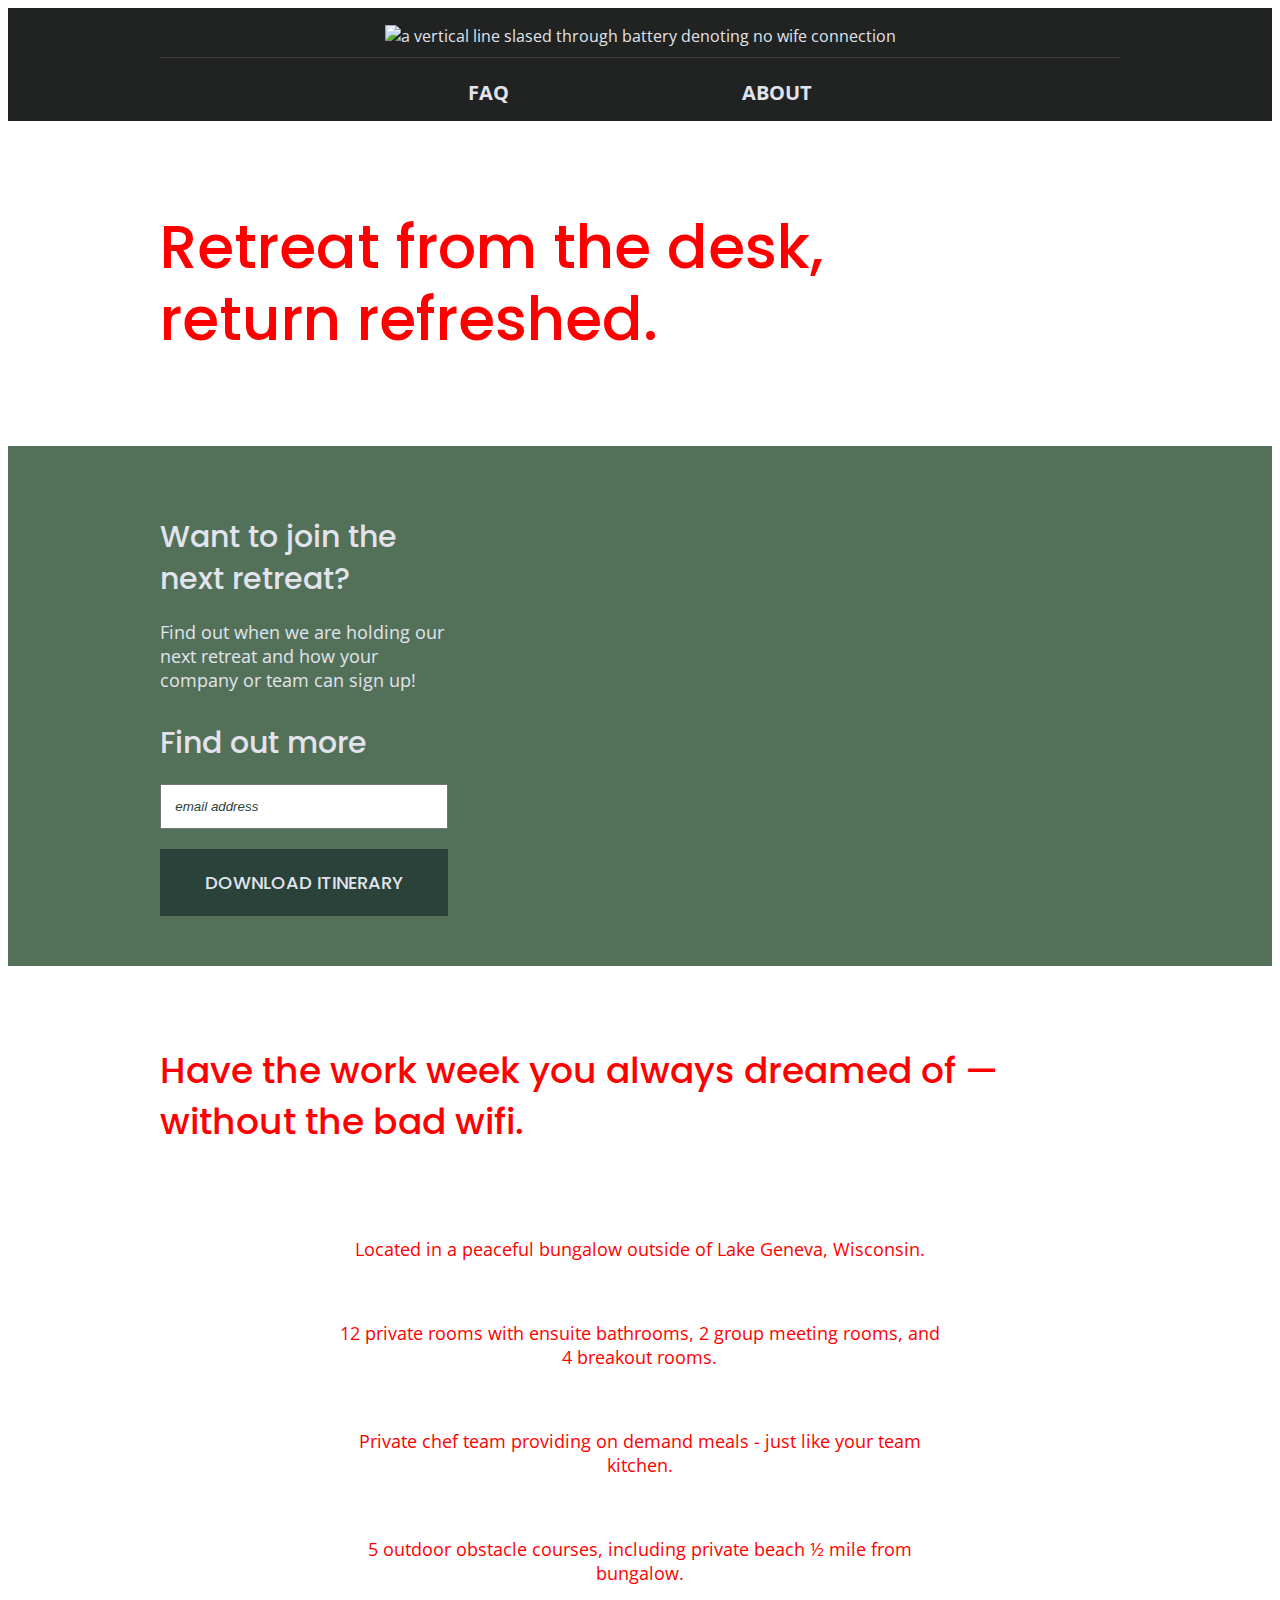
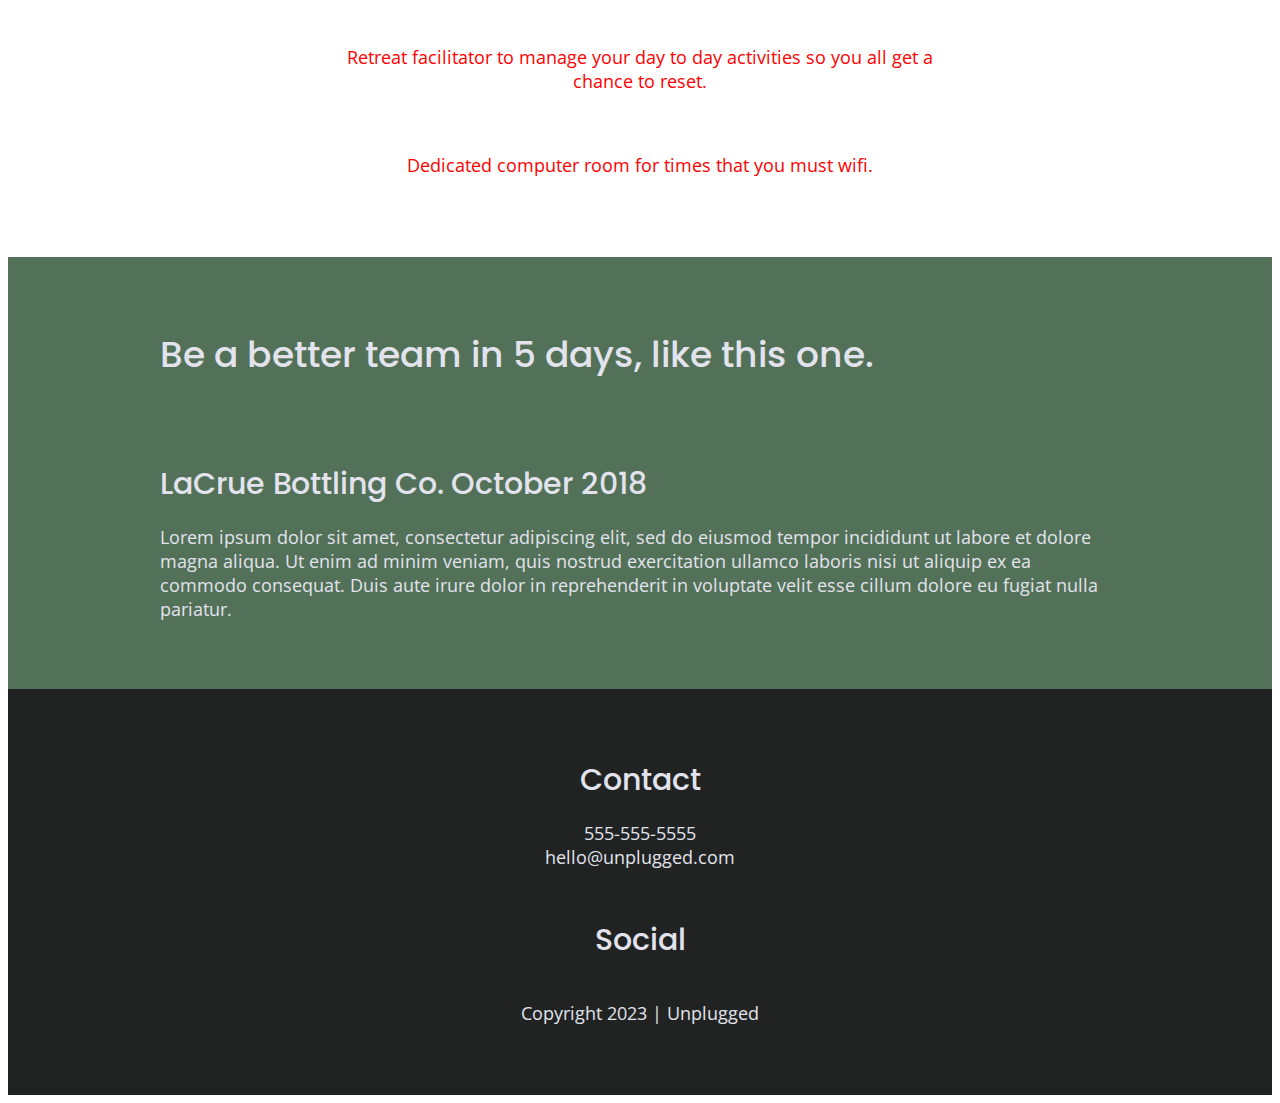
==== index.html @ 10c8ef98 "Added unplugged logo" ====
<!doctype html>
<html class="no-js" lang="">

<head>
  <meta charset="utf-8">
  <title>Unplugged Retreat</title>
  <meta name="description" content="">
  <meta name="viewport" content="width=device-width, initial-scale=1">

  <meta property="og:title" content="">
  <meta property="og:type" content="">
  <meta property="og:url" content="">
  <meta property="og:image" content="">

  <link rel="manifest" href="site.webmanifest">
  <link rel="apple-touch-icon" href="icon.png">
  <!-- Place favicon.ico in the root directory -->

  <link rel="stylesheet" href="css/normalize.css">
  <link rel="stylesheet" href="css/main.css">
    <!--Google Fonts-->
  <link href="https://fonts.googleapis.com/css?family=Open+Sans:400,700|Poppins:500,700" rel="stylesheet">
  <meta name="theme-color" content="#fafafa">
</head>

<body>


  <header>
    <div class="content-wrapper">
      <a href="#">
        <img src="img/unpluggedlogo.png" alt="a vertical line slased through battery denoting no wife connection">
      </a>
      <div class="header-divider"></div>
      <nav>
        <ul>
          <li><a href="faq/index.html">FAQ</a></li>
          <li><a href="about/index.html">About</a></li>
        </ul>
      </nav>
    </div>
  </header>

  <main>
    <section class="hero-area">
      <div class="content-wrapper">
        <h1>Retreat from the desk, return refreshed.</h1>
      </div>
    </section>
    <aside>
      <div class="content-wrapper">
        <div class="form-description">
          <h3>Want to join the next retreat?</h3>
          <p>
            Find out when we are holding our next retreat and how your company or team can sign up!</p>
        </div>
        <div class="form">
          <h3>Find out more</h3>
          <input type="text" name="name" value="email address">
          <input type="button" value="Download Itinerary">
        </div>
      </div>
    </aside>
    <section class="features">
      <div class="content-wrapper">
        <h2>Have the work week you always dreamed of — without the bad wifi.</h2>
        <div class="features-items">
          <article>
            <p class="fontawesome-icon"></p>
            <p class="features-item-description">Located in a peaceful bungalow outside of Lake Geneva, Wisconsin.</p>
          </article>
          <article>
            <p class="fontawesome-icon"></p>
            <p class="features-item-description">12 private rooms with ensuite bathrooms, 2 group meeting rooms, and 4
              breakout rooms.</p>
          </article>
          <article>
            <p class="fontawesome-icon"></p>
            <p class="features-item-description">Private chef team providing on demand meals - just like your team
              kitchen.</p>
          </article>
          <article>
            <p class="fontawesome-icon"></p>
            <p class="features-item-description">5 outdoor obstacle courses, including private beach ½ mile from
              bungalow.</p>
          </article>
          <article>
            <p class="fontawesome-icon"></p>
            <p class="features-item-description">Retreat facilitator to manage your day to day activities so you all get
              a chance to reset.</p>
          </article>
          <article>
            <p class="fontawesome-icon"></p>
            <p class="features-item-description">Dedicated computer room for times that you must wifi.
            </p>
          </article>
        </div>
      </div>
    </section>
    <section class="reviews">
      <div class="content-wrapper">
        <h2>Be a better team in 5 days, like this one.</h2>
        <article>
          <h3>LaCrue Bottling Co.
            October 2018</h3>
          <p>
            Lorem ipsum dolor sit amet, consectetur adipiscing elit, sed do eiusmod tempor incididunt ut labore et
            dolore magna aliqua. Ut enim ad minim veniam, quis nostrud exercitation ullamco laboris nisi ut aliquip ex
            ea commodo consequat. Duis aute irure dolor in reprehenderit in voluptate velit esse cillum dolore eu fugiat
            nulla pariatur. </p>
        </article>
      </div>
    </section>
  </main>

  <footer>
    <div class="content-wrapper">
      <div class="footer-content">
        <div class="contact">
          <h4>Contact</h4>
          <address>
            <p>
              555-555-5555<br>
              hello@unplugged.com
            </p>
          </address>
        </div>
        <div class="social">
          <h4>Social</h4>
          <div class="social-icons">
            <p>
              <a href="#"></a>
            </p>
          </div>
        </div>
      </div>
      <div class="copyright">
        <p>Copyright 2023 | Unplugged</p>
      </div>
    </div>
  </footer>


  <script src="js/vendor/modernizr-3.11.2.min.js"></script>
  <script src="js/plugins.js"></script>
  <script src="js/main.js"></script>

  <!-- Google Analytics: change UA-XXXXX-Y to be your site's ID. -->
  <script>
    window.ga = function () { ga.q.push(arguments) }; ga.q = []; ga.l = +new Date;
    ga('create', 'UA-XXXXX-Y', 'auto'); ga('set', 'anonymizeIp', true); ga('set', 'transport', 'beacon'); ga('send', 'pageview')
  </script>
  <script src="https://www.google-analytics.com/analytics.js" async></script>
</body>

</html>
---- css/main.css ----
/*! HTML5 Boilerplate v8.0.0 | MIT License | https://html5boilerplate.com/ */

/* main.css 2.1.0 | MIT License | https://github.com/h5bp/main.css#readme */
/*
 * What follows is the result of much research on cross-browser styling.
 * Credit left inline and big thanks to Nicolas Gallagher, Jonathan Neal,
 * Kroc Camen, and the H5BP dev community and team.
 */

/* ==========================================================================
   Base styles: opinionated defaults
   ========================================================================== */

html {
  color: #222;
  font-size: 1em;
  line-height: 1.4;
}

/*
 * Remove text-shadow in selection highlight:
 * https://twitter.com/miketaylr/status/12228805301
 *
 * Vendor-prefixed and regular ::selection selectors cannot be combined:
 * https://stackoverflow.com/a/16982510/7133471
 *
 * Customize the background color to match your design.
 */

::-moz-selection {
  background: #b3d4fc;
  text-shadow: none;
}

::selection {
  background: #b3d4fc;
  text-shadow: none;
}

/*
 * A better looking default horizontal rule
 */

hr {
  display: block;
  height: 1px;
  border: 0;
  border-top: 1px solid #ccc;
  margin: 1em 0;
  padding: 0;
}

/*
 * Remove the gap between audio, canvas, iframes,
 * images, videos and the bottom of their containers:
 * https://github.com/h5bp/html5-boilerplate/issues/440
 */

audio,
canvas,
iframe,
img,
svg,
video {
  vertical-align: middle;
}

/*
 * Remove default fieldset styles.
 */

fieldset {
  border: 0;
  margin: 0;
  padding: 0;
}

/*
 * Allow only vertical resizing of textareas.
 */

textarea {
  resize: vertical;
}

/* ==========================================================================
   Author's custom styles
   ========================================================================== */

/* General Styles */

html {
  font-size: 1rem;
}

body {
  font-size: 1em;
  font-family: 'Open Sans', sans-serif;
  color: #e2e3ed;
  text-align: left;
}

ul,
ol {
  list-style-type: none;
  margin: 0;
  padding: 0;
}

a {
  color: #e2e3ed;
  text-decoration: none;
}

h2 {
  font-family: 'Poppins', sans-serif;
  font-weight: 500;
  font-size: 1.875em;
}

h3,
h4 {
  font-family: 'Poppins', sans-serif;
  font-weight: 500;
  font-size: 1.125em;
  margin: 20px 0;
}

p {
  font-size: .875em;
  line-height: 1.285;
}

address {
  font-style: normal;
}

.content-wrapper {
  width: 90%;
  margin: 50px 0;
}

/* Base Header & Footer Styles */

header {
  display: flex;
  justify-content: center;
  padding: 15px 0;
  background-color: #202322;
}

header .content-wrapper {
  margin: 0;
  display: flex;
  justify-content: center;
  align-items: center;
  flex-flow: row wrap;
}

.header-divider {
  background-color: #3a3a3a;
  height: 1px;
  width: 100%;
  margin: 10px 0 20px 0;
}

header nav {
  width: 60%;
  font-size: 1.125em;
  font-weight: 700;
  text-transform: uppercase;
}

header nav ul {
  width: 100%;
  display: flex;
  justify-content: space-around;
}

header nav ul li {
  font-size: 1.125em;
}

footer {
  display: flex;
  flex-direction: column;
  align-items: center;
  text-align: center;
  background-color: #202322;
}

footer p {
  margin: 0;
}

footer .content-wrapper {
  width: 55%;
  margin: 50px 0;
}

footer .contact {
  margin-bottom: 50px;
}

footer .social-icons {
  display: flex;
  justify-content: space-around;
  align-items: center;
}

footer .social-icons p {
  display: flex;
  justify-content: center;
  align-items: center;
}

footer .copyright {
  margin: 20px 0;
}

/* ------------------------------Mobile Styles Homepage*/

/* Hero Area */

.hero-area {
  display: flex;
  justify-content: center;
}

.hero-area h1 {
  font-size: 2.25em;
  font-family: 'Poppins', Arial, Helvetica, sans-serif;
  font-weight: 500;
  line-height: 1.2;
  color: red
    /*white*/
  ;
}

/*Aside*/

aside {
  background-color: #527158;
  display: flex;
  justify-content: center;

}

aside .form {
  margin-top: 30px;
}

input[type=text] {
  box-sizing: border-box;
  width: 100%;
  color: #2a423a;
  font-style: italic;
  padding: 1em;
}

input[type=button] {
  width: 100%;
  padding: 20px 0;
  margin-top: 20px;
  background-color: #2a423a;
  font-family: 'Poppins', Helvetica, Arial, sans-serif;
  font-weight: 500;
  font-size: 1.125em;
  color: #e2e3ed;
  border: none;
  text-align: center;
  text-transform: uppercase;
}

/* Features*/

.features {
  display: flex;
  justify-content: center;
}

.features h2 {
  margin-bottom: 60px;
  color: red
    /*#e2e3ed*/
  ;
}

.features article {
  width: 63%;
  margin: 30px 0;
}

.features .features-items {
  display: flex;
  /*justify-content: center;
  align-items: flex-start;
  flex-flow: row wrap;*/
  flex-direction: column;
  align-items: center;
  text-align: center;
}

.features p {
  text-align: center;
  margin: 0;
  color: red
    /*#e2e3ed*/
  ;
}

/*Reviews*/

.reviews {
  background-color: #527158;
  display: flex;
  justify-content: center;
}

.reviews h2 {
  margin-bottom: 40px;
  line-height: 1;
}

.reviews h3 {
  width: 55%;
  margin: 20px 0;
}

/* =======About Page========*/

.mission {
  background-color: #527158;
  display: flex;
  justify-content: center;
}

.contact-section {
  background-color: #527158;
  display: flex;
  justify-content: center;
  flex-direction: column;
  align-items: center;
  text-align: left;
}

.contact-content p {
  margin: 0;
}

/*===========FAQ============*/

.faq {
  background-color: #527158;
  display: flex;
  justify-content: center;
}

.faq .content-wrapper {
  display: flex;
  justify-content: center;
  align-items: flex-start;
  flex-flow: row wrap;
  margin: 50px 0 0 0;

}

.faq h2 {
  margin-bottom: 40px;
  line-height: 1;
}

.faq-content {
  margin-bottom: 50px;
}

.faq-content h4 {
  line-height: 1.333;
}

/* ==========================================================================
   Helper classes
   ========================================================================== */

/*
 * Hide visually and from screen readers
 */

.hidden,
[hidden] {
  display: none !important;
}

/*
 * Hide only visually, but have it available for screen readers:
 * https://snook.ca/archives/html_and_css/hiding-content-for-accessibility
 *
 * 1. For long content, line feeds are not interpreted as spaces and small width
 *    causes content to wrap 1 word per line:
 *    https://medium.com/@jessebeach/beware-smushed-off-screen-accessible-text-5952a4c2cbfe
 */

.sr-only {
  border: 0;
  clip: rect(0, 0, 0, 0);
  height: 1px;
  margin: -1px;
  overflow: hidden;
  padding: 0;
  position: absolute;
  white-space: nowrap;
  width: 1px;
  /* 1 */
}

/*
 * Extends the .sr-only class to allow the element
 * to be focusable when navigated to via the keyboard:
 * https://www.drupal.org/node/897638
 */

.sr-only.focusable:active,
.sr-only.focusable:focus {
  clip: auto;
  height: auto;
  margin: 0;
  overflow: visible;
  position: static;
  white-space: inherit;
  width: auto;
}

/*
 * Hide visually and from screen readers, but maintain layout
 */

.invisible {
  visibility: hidden;
}

/*
 * Clearfix: contain floats
 *
 * For modern browsers
 * 1. The space content is one way to avoid an Opera bug when the
 *    `contenteditable` attribute is included anywhere else in the document.
 *    Otherwise it causes space to appear at the top and bottom of elements
 *    that receive the `clearfix` class.
 * 2. The use of `table` rather than `block` is only necessary if using
 *    `:before` to contain the top-margins of child elements.
 */

.clearfix::before,
.clearfix::after {
  content: " ";
  display: table;
}

.clearfix::after {
  clear: both;
}

/* ==========================================================================
   EXAMPLE Media Queries for Responsive Design.
   These examples override the primary ('mobile first') styles.
   Modify as content requires.
   ========================================================================== */

@media only screen and (mind-width: 768px) {
  /*Tablet styles here*/

  /*General Styles*/

  .content-wrapper {
    max-width: 640px;
    margin: 100px 0;
  }

  h2 {
    font-size: 2.25em;
    line-height: 1.333;
  }

  h3 {
    font-size: 1.5em;
    line-height: 1.25em;
  }

  /*Header */

  header {
    padding: 33px 0;
  }

  header .content-wrapper {
    width: 100%;
    justify-content: space-between;
  }

  header figure {
    width: 30%;
  }

  header nav {
    width: 20%;
  }

  header nav ul {
    justify-content: space-between;
  }

  .header-divider {
    display: none;
  }

  /*Hero Area */

  .hero-area h1 {
    font-size: 3em;
    line-height: 1;
    margin: 0;
  }

  /* Aside */

  aside .content-wrapper {
    margin: 50px 0;
    display: flex;
    justify-content: space-between;
    align-content: flex-start;
  }

  aside .content-wrapper .form-description,
  aside .content-wrapper .form {
    width: 40%;
    margin: 0;
  }

  /*Features*/

  .features h2 {
    margin-bottom: 20px;
  }

  .features article {
    display: flex;
    align-items: center;
    flex-flow: column wrap;
    flex-basis: 50%;
  }

  .features .features-items-description {
    width: 62%;
  }

  /*Review*/

  .reviews article {
    display: flex;
    justify-content: space-between;
  }

  .reviews h2 {
    width: 85%;
  }

  .reviews article div {
    width: 49%;
  }

  .reviews h3 {
    width: 75%;
    margin: 0;
  }

  /*Footer*/
  footer .content-wrapper {
    width: 65%;
  }

  footer .footer-content {
    display: flex;
    justify-content: space-between;
    align-items: center;
    flex-direction: row;
  }

  footer .contact {
    margin-bottom: 0;
  }

  footer h4 {
    font-size: 1.5em;
    margin-bottom: 40px;
  }

  footer p {
    line-height: 1.285;
  }

  footer .copyright {
    width: 100%;
  }

  /* ==========================================================================
   About Page
   ========================================================================== */

  .mission-content {
    display: flex;
    justify-content: space-between;
    align-items: flex-start;
    padding-top: 20px;
  }

  .mission-content p {
    width: 45%;
  }

  .contact-section .content-wrapper h2 {
    width: 80%;
  }

  .contact-content {
    display: flex;
    justify-content: space-between;
    align-items: flex-start;
  }

  .contact-content h4 {
    font-size: 1.5em;
  }

  /* ==========================================================================
   FAQ Page
   ========================================================================== */
  .faq .content-wrapper {
    justify-content: space-between;
  }

  .faq-content {
    flex-basis: 45%;
  }

  .faq h2 {
    width: 100%;
  }

  .faq h4,
  .faq p {
    font-size: .875em;
    line-height: 1.125;
  }

}

@media only screen and (min-width: 1200px) {
  /*Desktop styles here*/
}

/* General Styles */

.content-wrapper {
  max-width: 960px;
}

/* Header */

header {
  padding: 15px 0;
}

h2 {
  font-size: 2.25em;
}

h3,
h4 {
  font-size: 1.875em;
}

p {
  font-size: 1.125em;
  line-height: 1.333;
}

/* Hero */

.hero-area h1 {
  font-size: 3.75em;
  width: 80%;
}

/* Aside */

aside .content-wrapper {
  justify-content: space-around;
}

aside .content-wrapper .form-description,
aside .content-wrapper .form {
  width: 30%;
}

.form-description p {
  font-size: 1.125em;
}

/* Features */

.features h2 {
  width: 90%;
}

.features article {
  flex-basis: 33%;
}

/* Reviews */

.reviews h2 {
  padding-bottom: 50px;
}

.reviews article div {
  width: 42%
}

footer h4 {
  font-size: 1.875em;
}

/* ==============================About Page ===================*/

.mission h2,
.contact-section .content-wrapper h2 {
  width: 95%;
  font-size: 3em;
}

.contact-content h4 {
  font-size: 1.875em;
}

/* ==============================FAQ========================== */
.faq h2 {
  width: 100%;
  font-size: 3em;
}

.faq h4,
.faq p {
  font-size: 1.125em;
  line-height: 1;
}

/* ==========================================================================
   Print styles.
   Inlined to avoid the additional HTTP request:
   https://www.phpied.com/delay-loading-your-print-css/
   ========================================================================== */

@media print {

  *,
  *::before,
  *::after {
    background: #fff !important;
    color: #000 !important;
    /* Black prints faster */
    box-shadow: none !important;
    text-shadow: none !important;
  }

  a,
  a:visited {
    text-decoration: underline;
  }

  a[href]::after {
    content: " (" attr(href) ")";
  }

  abbr[title]::after {
    content: " (" attr(title) ")";
  }

  /*
   * Don't show links that are fragment identifiers,
   * or use the `javascript:` pseudo protocol
   */
  a[href^="#"]::after,
  a[href^="javascript:"]::after {
    content: "";
  }

  pre {
    white-space: pre-wrap !important;
  }

  pre,
  blockquote {
    border: 1px solid #999;
    page-break-inside: avoid;
  }

  /*
   * Printing Tables:
   * https://web.archive.org/web/20180815150934/http://css-discuss.incutio.com/wiki/Printing_Tables
   */
  thead {
    display: table-header-group;
  }

  tr,
  img {
    page-break-inside: avoid;
  }

  p,
  h2,
  h3 {
    orphans: 3;
    widows: 3;
  }

  h2,
  h3 {
    page-break-after: avoid;
  }
}
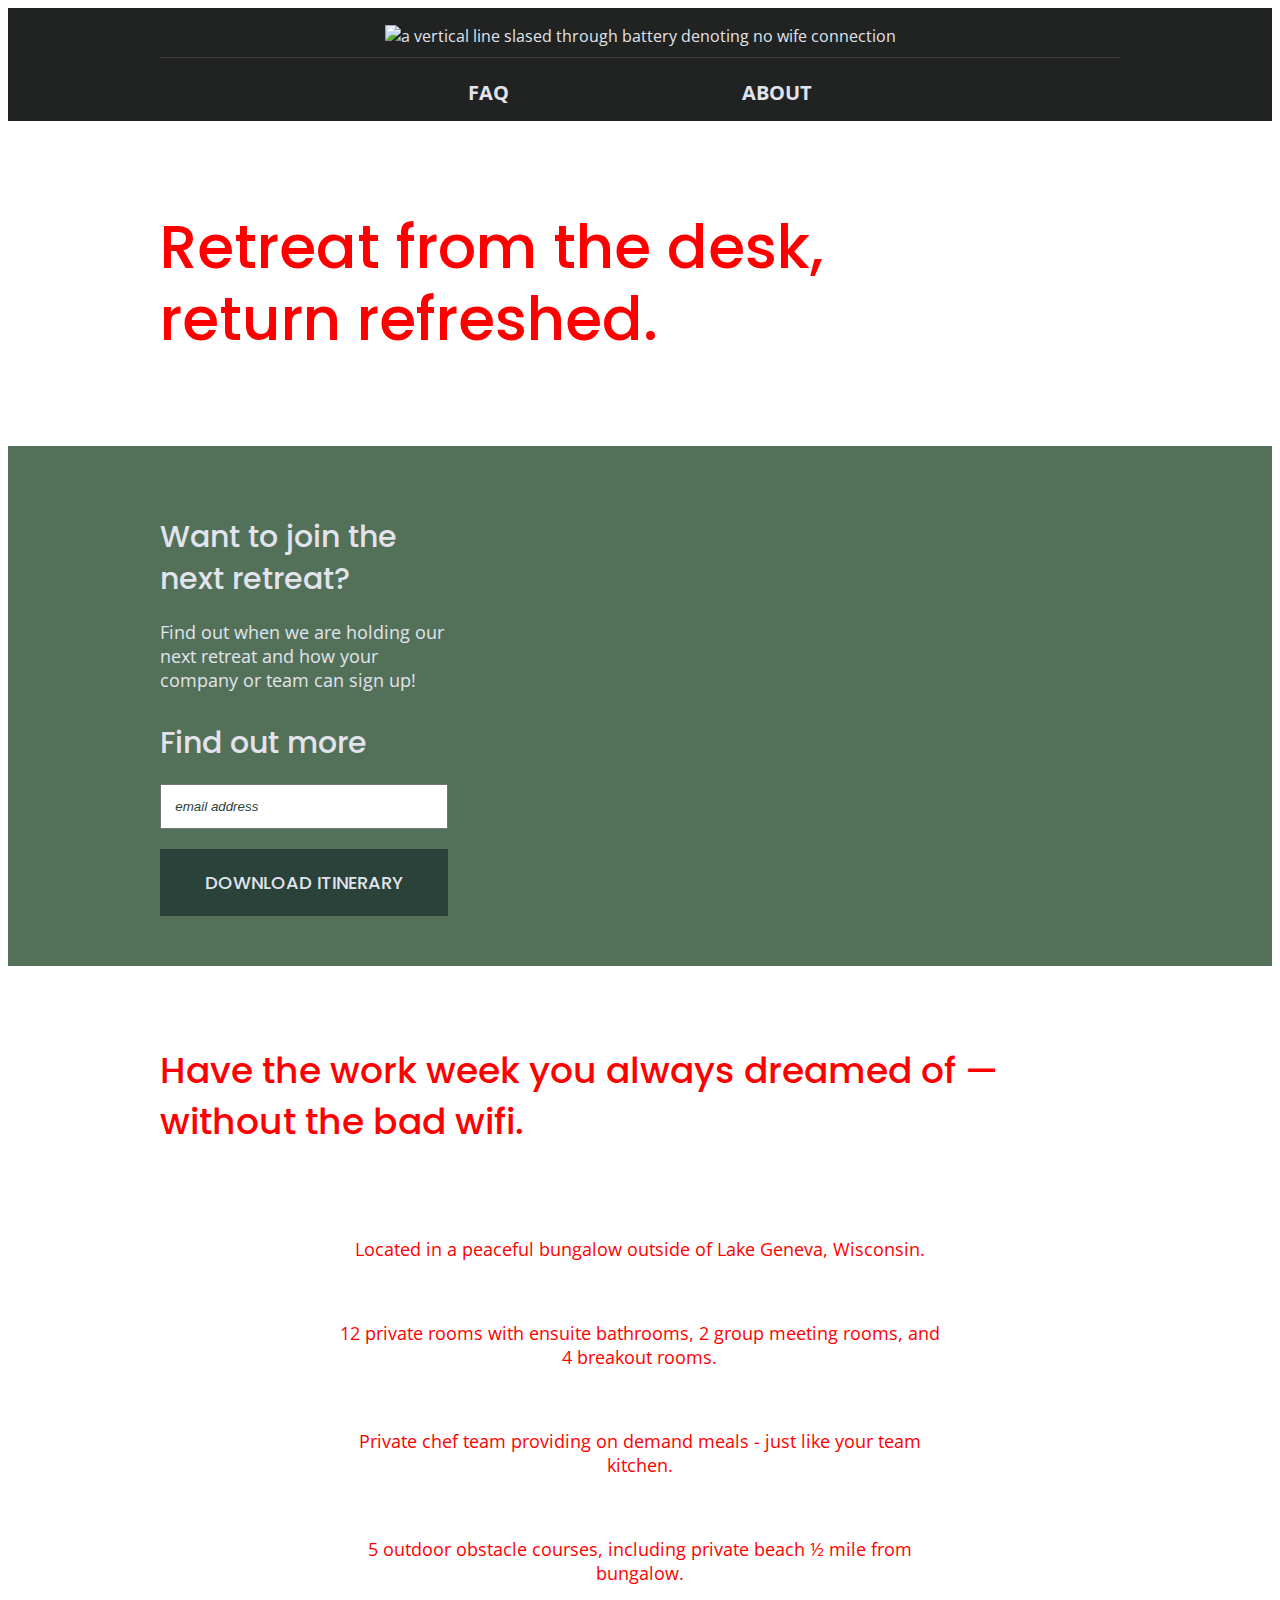
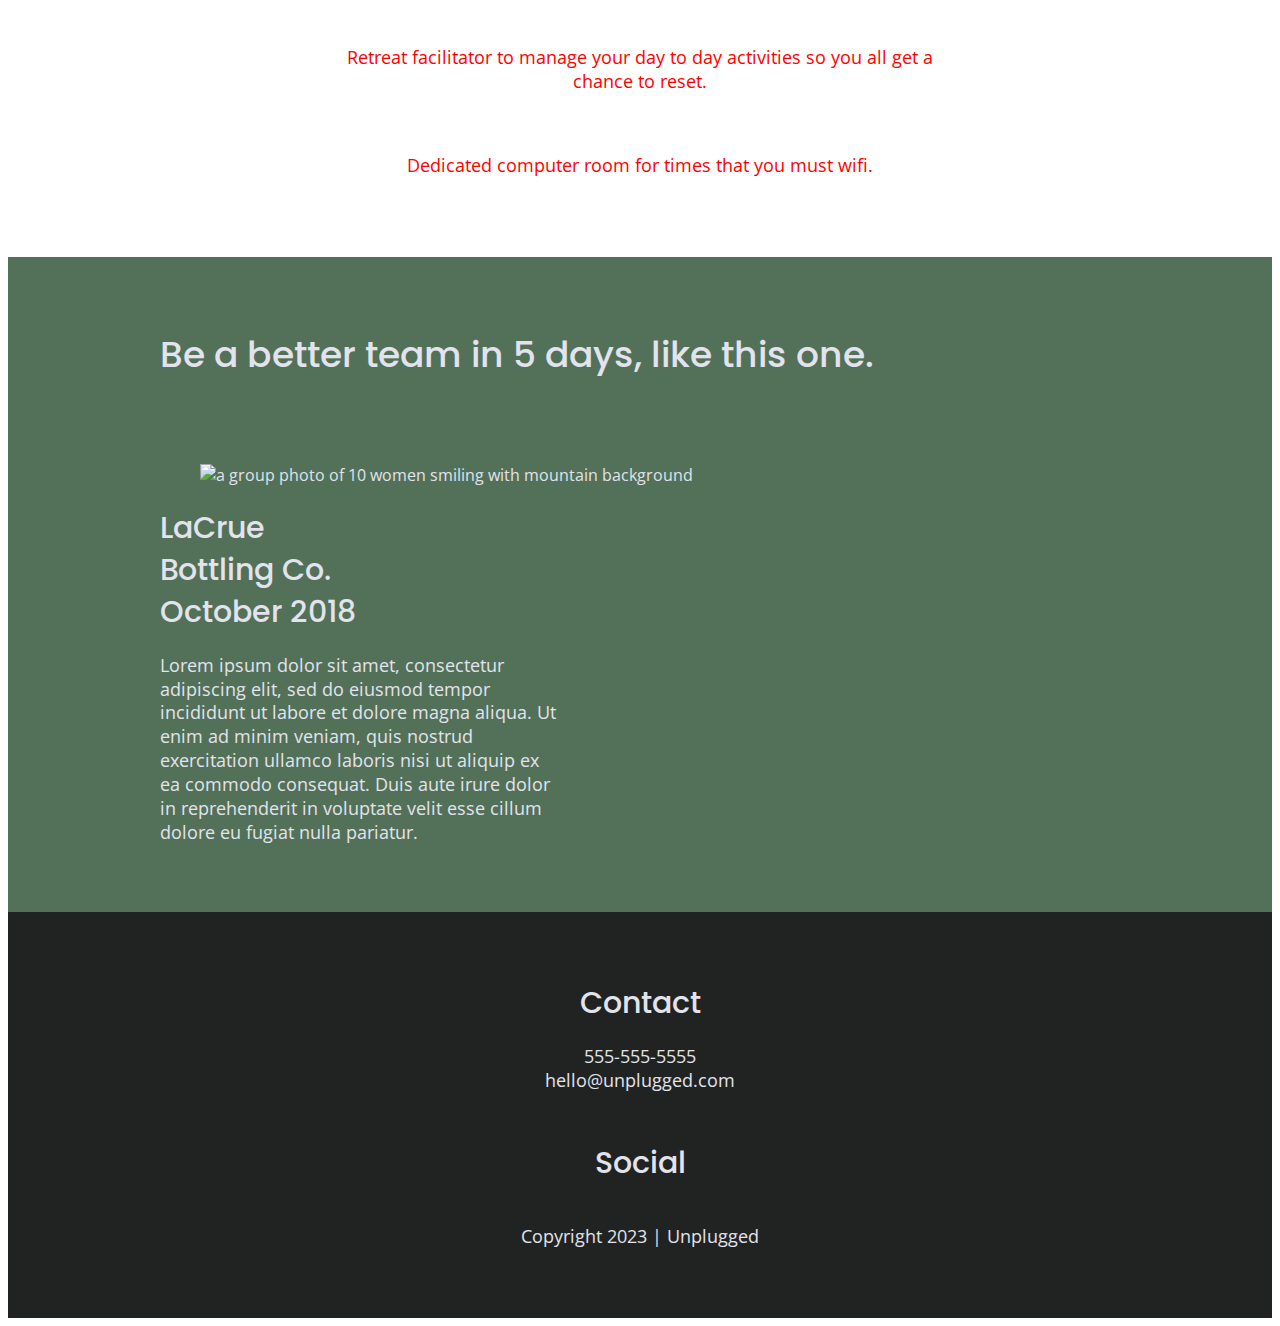
==== commit 317e4559: "Added review photo" ====
--- a/index.html
+++ b/index.html
@@ -18,7 +18,7 @@
 
   <link rel="stylesheet" href="css/normalize.css">
   <link rel="stylesheet" href="css/main.css">
-    <!--Google Fonts-->
+  <!--Google Fonts-->
   <link href="https://fonts.googleapis.com/css?family=Open+Sans:400,700|Poppins:500,700" rel="stylesheet">
   <meta name="theme-color" content="#fafafa">
 </head>
@@ -101,13 +101,21 @@
       <div class="content-wrapper">
         <h2>Be a better team in 5 days, like this one.</h2>
         <article>
-          <h3>LaCrue Bottling Co.
-            October 2018</h3>
-          <p>
-            Lorem ipsum dolor sit amet, consectetur adipiscing elit, sed do eiusmod tempor incididunt ut labore et
-            dolore magna aliqua. Ut enim ad minim veniam, quis nostrud exercitation ullamco laboris nisi ut aliquip ex
-            ea commodo consequat. Duis aute irure dolor in reprehenderit in voluptate velit esse cillum dolore eu fugiat
-            nulla pariatur. </p>
+          <figure>
+            <img src="img/unplugged-retreat-lacrue.jpg"
+              alt="a group photo of 10 women smiling with mountain background">
+          </figure>
+          <div>
+            <h3>LaCrue Bottling Co.
+              October 2018</h3>
+            <p>
+              Lorem ipsum dolor sit amet, consectetur adipiscing elit, sed do eiusmod tempor incididunt ut labore et
+              dolore magna aliqua. Ut enim ad minim veniam, quis nostrud exercitation ullamco laboris nisi ut aliquip ex
+              ea commodo consequat. Duis aute irure dolor in reprehenderit in voluptate velit esse cillum dolore eu
+              fugiat
+              nulla pariatur.
+            </p>
+          </div>
         </article>
       </div>
     </section>
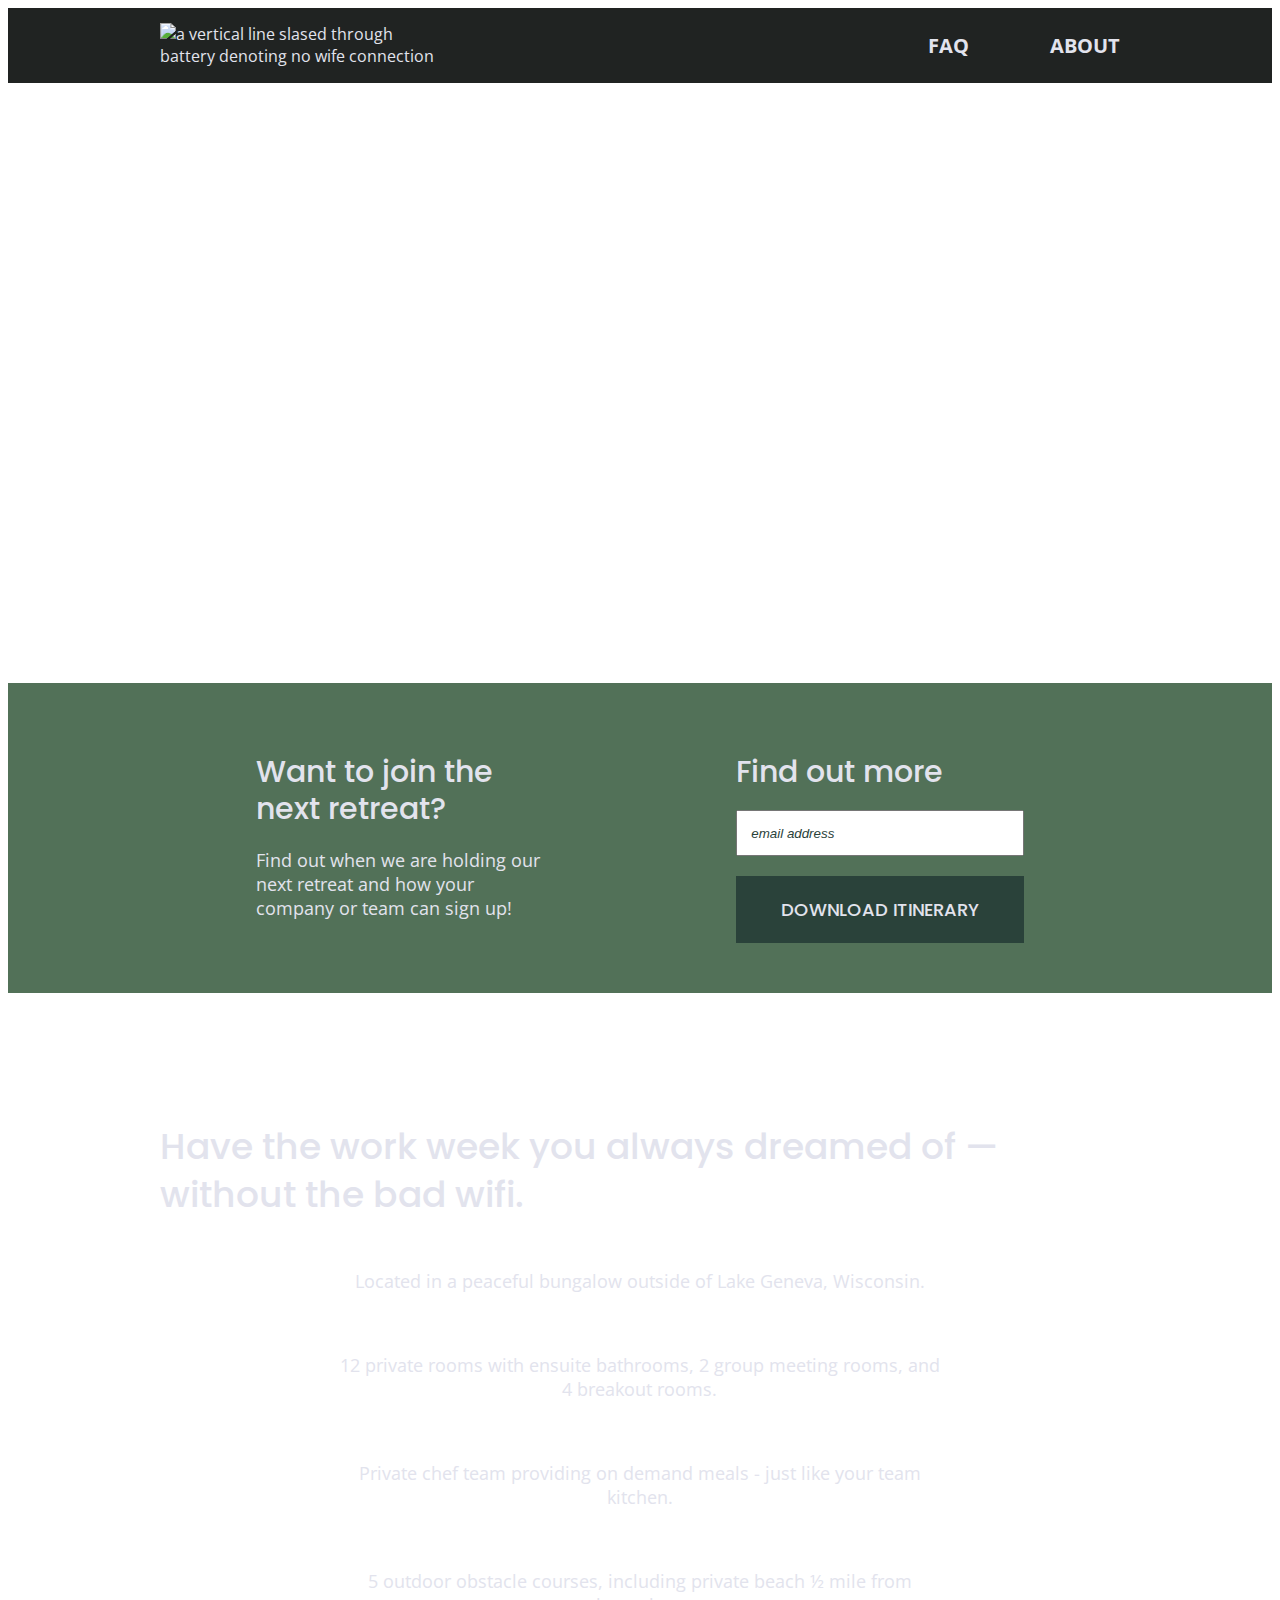
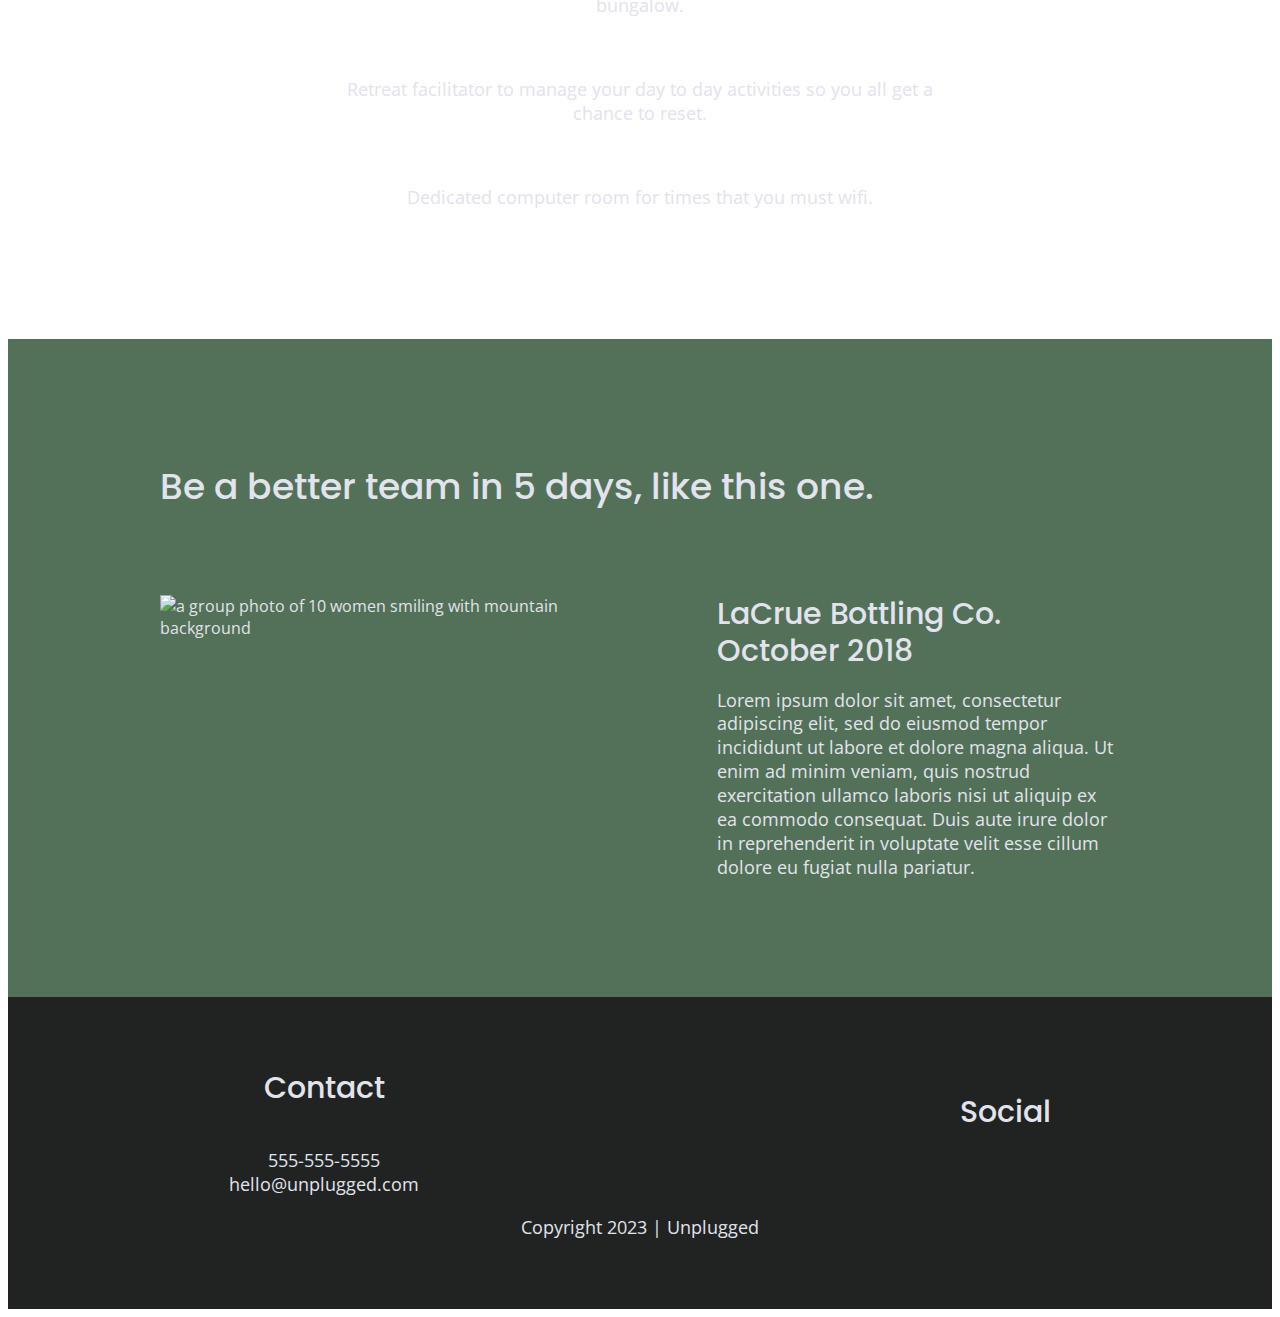
==== commit 7864d4c7: "Added font icons" ====
--- a/index.html
+++ b/index.html
@@ -18,6 +18,8 @@
 
   <link rel="stylesheet" href="css/normalize.css">
   <link rel="stylesheet" href="css/main.css">
+  <script src="https://kit.fontawesome.com/106ba2589c.js" crossorigin="anonymous"></script>
+
   <!--Google Fonts-->
   <link href="https://fonts.googleapis.com/css?family=Open+Sans:400,700|Poppins:500,700" rel="stylesheet">
   <meta name="theme-color" content="#fafafa">
@@ -28,9 +30,11 @@
 
   <header>
     <div class="content-wrapper">
-      <a href="#">
-        <img src="img/unpluggedlogo.png" alt="a vertical line slased through battery denoting no wife connection">
-      </a>
+      <figure>
+        <a href="#">
+          <img src="img/unpluggedlogo.png" alt="a vertical line slased through battery denoting no wife connection">
+        </a>
+      </figure>
       <div class="header-divider"></div>
       <nav>
         <ul>
@@ -67,30 +71,36 @@
         <div class="features-items">
           <article>
             <p class="fontawesome-icon"></p>
+            <i class="fas fa-campground"></i>
             <p class="features-item-description">Located in a peaceful bungalow outside of Lake Geneva, Wisconsin.</p>
           </article>
           <article>
             <p class="fontawesome-icon"></p>
+            <i class="fas fa-bed"></i>
             <p class="features-item-description">12 private rooms with ensuite bathrooms, 2 group meeting rooms, and 4
               breakout rooms.</p>
           </article>
           <article>
             <p class="fontawesome-icon"></p>
+            <i class="fas fa-utensils"></i>
             <p class="features-item-description">Private chef team providing on demand meals - just like your team
               kitchen.</p>
           </article>
           <article>
             <p class="fontawesome-icon"></p>
+            <i class="fas fa-shoe-prints"></i>
             <p class="features-item-description">5 outdoor obstacle courses, including private beach ½ mile from
               bungalow.</p>
           </article>
           <article>
             <p class="fontawesome-icon"></p>
+            <i class="fas fa-smile"></i>
             <p class="features-item-description">Retreat facilitator to manage your day to day activities so you all get
               a chance to reset.</p>
           </article>
           <article>
             <p class="fontawesome-icon"></p>
+            <i class="fas fa-wifi"></i>
             <p class="features-item-description">Dedicated computer room for times that you must wifi.
             </p>
           </article>
@@ -138,6 +148,9 @@
           <div class="social-icons">
             <p>
               <a href="#"></a>
+              <i class="fa-brands fa-facebook fa-2xl" style="color: #527158;"></i>
+              <i class="fa-brands fa-twitter fa-2xl" style="color: #527158;"></i>
+              <i class="fa-brands fa-instagram fa-2xl" style="color: #527158;"></i>
             </p>
           </div>
         </div>
--- a/css/main.css
+++ b/css/main.css
@@ -135,6 +135,14 @@
   font-style: normal;
 }
 
+img {
+  width: 100%;
+}
+
+figure {
+  margin: 0;
+}
+
 .content-wrapper {
   width: 90%;
   margin: 50px 0;
@@ -147,6 +155,10 @@
   justify-content: center;
   padding: 15px 0;
   background-color: #202322;
+}
+
+header figure {
+  width: 60%;
 }
 
 header .content-wrapper {
@@ -218,11 +230,14 @@
   margin: 20px 0;
 }
 
-/* ------------------------------Mobile Styles Homepage*/
+/* ---------------------Mobile Styles Homepage*/
 
 /* Hero Area */
 
 .hero-area {
+  background: url(../img/unplugged-retreat.jpg);
+  background-size: cover;
+  background-position: center;
   display: flex;
   justify-content: center;
 }
@@ -232,9 +247,7 @@
   font-family: 'Poppins', Arial, Helvetica, sans-serif;
   font-weight: 500;
   line-height: 1.2;
-  color: red
-    /*white*/
-  ;
+  color: white;
 }
 
 /*Aside*/
@@ -275,15 +288,16 @@
 /* Features*/
 
 .features {
+  background: url(../img/unplugged-retreat-features.jpg);
+  background-size: cover;
+  background-position: center;
   display: flex;
   justify-content: center;
 }
 
 .features h2 {
   margin-bottom: 60px;
-  color: red
-    /*#e2e3ed*/
-  ;
+  color: #e2e3ed;
 }
 
 .features article {
@@ -304,9 +318,7 @@
 .features p {
   text-align: center;
   margin: 0;
-  color: red
-    /*#e2e3ed*/
-  ;
+  color: #e2e3ed;
 }
 
 /*Reviews*/
@@ -333,6 +345,22 @@
   background-color: #527158;
   display: flex;
   justify-content: center;
+}
+
+.map figure {
+  width: 100%;
+  height: 0;
+  padding-bottom: 125%;
+  overflow: hidden;
+  position: relative;
+}
+
+.map iframe {
+  width: 100%;
+  height: 100%;
+  position: absolute;
+  top: 0;
+  left: 0;
 }
 
 .contact-section {
@@ -466,7 +494,7 @@
    Modify as content requires.
    ========================================================================== */
 
-@media only screen and (mind-width: 768px) {
+@media only screen and (min-width: 768px) {
   /*Tablet styles here*/
 
   /*General Styles*/
@@ -497,14 +525,14 @@
     justify-content: space-between;
   }
 
+  header nav {
+    width: 20%;
+  }
+
   header figure {
     width: 30%;
   }
 
-  header nav {
-    width: 20%;
-  }
-
   header nav ul {
     justify-content: space-between;
   }
@@ -514,6 +542,10 @@
   }
 
   /*Hero Area */
+
+  .hero-area {
+    min-height: 600px;
+  }
 
   .hero-area h1 {
     font-size: 3em;
@@ -564,6 +596,7 @@
     width: 85%;
   }
 
+  .reviews article figure, 
   .reviews article div {
     width: 49%;
   }
@@ -617,6 +650,10 @@
     width: 45%;
   }
 
+  .map figure {
+    padding-bottom: 45.5%;
+  }
+
   .contact-section .content-wrapper h2 {
     width: 80%;
   }
@@ -656,102 +693,129 @@
 
 @media only screen and (min-width: 1200px) {
   /*Desktop styles here*/
-}
-
-/* General Styles */
-
-.content-wrapper {
-  max-width: 960px;
-}
-
-/* Header */
-
-header {
-  padding: 15px 0;
-}
-
-h2 {
-  font-size: 2.25em;
-}
-
-h3,
-h4 {
-  font-size: 1.875em;
-}
-
-p {
-  font-size: 1.125em;
-  line-height: 1.333;
-}
-
-/* Hero */
-
-.hero-area h1 {
-  font-size: 3.75em;
-  width: 80%;
-}
-
-/* Aside */
-
-aside .content-wrapper {
-  justify-content: space-around;
-}
-
-aside .content-wrapper .form-description,
-aside .content-wrapper .form {
-  width: 30%;
-}
-
-.form-description p {
-  font-size: 1.125em;
-}
-
-/* Features */
-
-.features h2 {
-  width: 90%;
-}
-
-.features article {
-  flex-basis: 33%;
-}
-
-/* Reviews */
-
-.reviews h2 {
-  padding-bottom: 50px;
-}
-
-.reviews article div {
-  width: 42%
-}
-
-footer h4 {
-  font-size: 1.875em;
-}
-
-/* ==============================About Page ===================*/
-
-.mission h2,
-.contact-section .content-wrapper h2 {
-  width: 95%;
-  font-size: 3em;
-}
-
-.contact-content h4 {
-  font-size: 1.875em;
-}
-
-/* ==============================FAQ========================== */
-.faq h2 {
-  width: 100%;
-  font-size: 3em;
-}
-
-.faq h4,
-.faq p {
-  font-size: 1.125em;
-  line-height: 1;
+
+  /* General Styles */
+
+  .content-wrapper {
+    max-width: 960px;
+  }
+
+  /* Header */
+
+  header {
+    padding: 15px 0;
+  }
+
+  header figure {
+    width: 30%;
+  }
+
+  h2 {
+    font-size: 2.25em;
+  }
+
+  h3,
+  h4 {
+    font-size: 1.875em;
+  }
+
+  p {
+    font-size: 1.125em;
+    line-height: 1.333;
+  }
+
+  /* Hero */
+
+  .hero-area h1 {
+    font-size: 3.75em;
+    width: 80%;
+  }
+
+
+  /* Aside */
+
+  aside .content-wrapper {
+    justify-content: space-around;
+  }
+
+  aside .content-wrapper .form-description,
+  aside .content-wrapper .form {
+    width: 30%;
+  }
+
+  .form-description p {
+    font-size: 1.125em;
+  }
+
+  /* Features */
+
+  .features h2 {
+    width: 90%;
+  }
+
+  .features article {
+    flex-basis: 33%;
+  }
+
+  /* Reviews */
+
+  .reviews h2 {
+    padding-bottom: 50px;
+  }
+
+  .reviews article div {
+    width: 42%;
+  }
+
+  article figure {
+    width: 50%;
+  }
+
+  footer h4 {
+    font-size: 1.875em;
+  }
+
+  /* ==============================About Page ===================*/
+
+  .map figure {
+    padding-bottom: 37.5%;
+  }
+
+  .mission h2,
+  .contact-section .content-wrapper h2 {
+    width: 95%;
+    font-size: 3em;
+    outline: 3px dotted purple;
+  }
+
+  .contact-content .about{
+    outline: 3px solid blue;
+    display: flex;
+    justify-content: space-between;
+    align-items: flex-start;
+  }
+
+  .contact-content h4 {
+    font-size: 1.875em;
+    outline: 3px red dotted;
+  }
+
+  .contact-content p {
+    outline: 3px solid green;
+    padding: 10px;
+  }
+
+  /* ==============================FAQ========================== */
+  .faq h2 {
+    width: 100%;
+    font-size: 3em;
+  }
+
+  .faq h4,
+  .faq p {
+    font-size: 1.125em;
+    line-height: 1;
+  }
 }
 
 /* ==========================================================================
